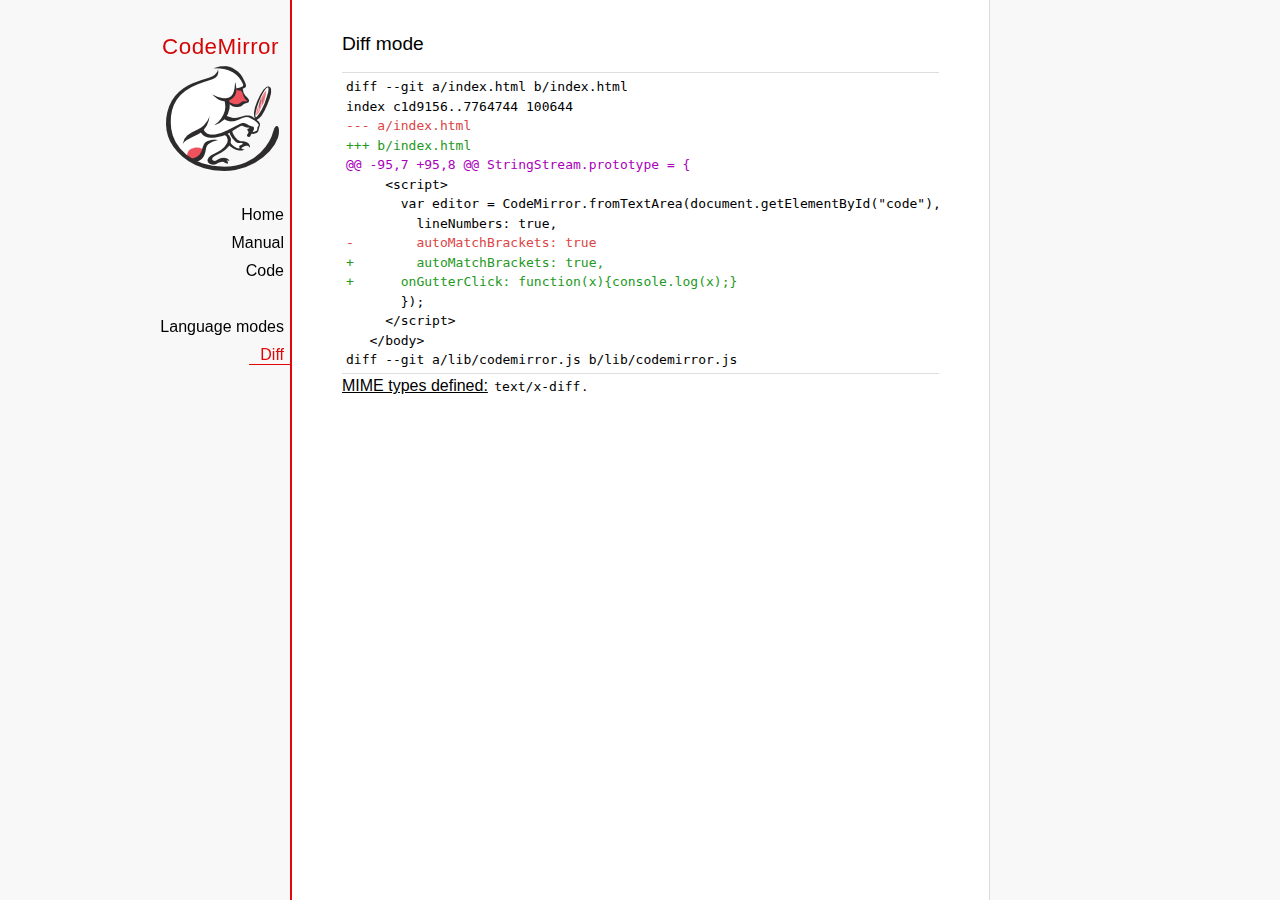
==== codemirror/codemirror-5.60.0/mode/diff/index.html @ b487c50c "1.01a - Initial Commit" ====
<!doctype html>

<title>CodeMirror: Diff mode</title>
<meta charset="utf-8"/>
<link rel=stylesheet href="../../doc/docs.css">

<link rel="stylesheet" href="../../lib/codemirror.css">
<script src="../../lib/codemirror.js"></script>
<script src="diff.js"></script>
<style>
      .CodeMirror {border-top: 1px solid #ddd; border-bottom: 1px solid #ddd;}
      span.cm-meta {color: #a0b !important;}
      span.cm-error { background-color: black; opacity: 0.4;}
      span.cm-error.cm-string { background-color: red; }
      span.cm-error.cm-tag { background-color: #2b2; }
    </style>
<div id=nav>
  <a href="https://codemirror.net"><h1>CodeMirror</h1><img id=logo src="../../doc/logo.png" alt=""></a>

  <ul>
    <li><a href="../../index.html">Home</a>
    <li><a href="../../doc/manual.html">Manual</a>
    <li><a href="https://github.com/codemirror/codemirror">Code</a>
  </ul>
  <ul>
    <li><a href="../index.html">Language modes</a>
    <li><a class=active href="#">Diff</a>
  </ul>
</div>

<article>
<h2>Diff mode</h2>
<form><textarea id="code" name="code">
diff --git a/index.html b/index.html
index c1d9156..7764744 100644
--- a/index.html
+++ b/index.html
@@ -95,7 +95,8 @@ StringStream.prototype = {
     <script>
       var editor = CodeMirror.fromTextArea(document.getElementById("code"), {
         lineNumbers: true,
-        autoMatchBrackets: true
+        autoMatchBrackets: true,
+      onGutterClick: function(x){console.log(x);}
       });
     </script>
   </body>
diff --git a/lib/codemirror.js b/lib/codemirror.js
index 04646a9..9a39cc7 100644
--- a/lib/codemirror.js
+++ b/lib/codemirror.js
@@ -399,10 +399,16 @@ var CodeMirror = (function() {
     }
 
     function onMouseDown(e) {
-      var start = posFromMouse(e), last = start;    
+      var start = posFromMouse(e), last = start, target = e.target();
       if (!start) return;
       setCursor(start.line, start.ch, false);
       if (e.button() != 1) return;
+      if (target.parentNode == gutter) {    
+        if (options.onGutterClick)
+          options.onGutterClick(indexOf(gutter.childNodes, target) + showingFrom);
+        return;
+      }
+
       if (!focused) onFocus();
 
       e.stop();
@@ -808,7 +814,7 @@ var CodeMirror = (function() {
       for (var i = showingFrom; i < showingTo; ++i) {
         var marker = lines[i].gutterMarker;
         if (marker) html.push('<div class="' + marker.style + '">' + htmlEscape(marker.text) + '</div>');
-        else html.push("<div>" + (options.lineNumbers ? i + 1 : "\u00a0") + "</div>");
+        else html.push("<div>" + (options.lineNumbers ? i + options.firstLineNumber : "\u00a0") + "</div>");
       }
       gutter.style.display = "none"; // TODO test whether this actually helps
       gutter.innerHTML = html.join("");
@@ -1371,10 +1377,8 @@ var CodeMirror = (function() {
         if (option == "parser") setParser(value);
         else if (option === "lineNumbers") setLineNumbers(value);
         else if (option === "gutter") setGutter(value);
-        else if (option === "readOnly") options.readOnly = value;
-        else if (option === "indentUnit") {options.indentUnit = indentUnit = value; setParser(options.parser);}
-        else if (/^(?:enterMode|tabMode|indentWithTabs|readOnly|autoMatchBrackets|undoDepth)$/.test(option)) options[option] = value;
-        else throw new Error("Can't set option " + option);
+        else if (option === "indentUnit") {options.indentUnit = value; setParser(options.parser);}
+        else options[option] = value;
       },
       cursorCoords: cursorCoords,
       undo: operation(undo),
@@ -1402,7 +1406,8 @@ var CodeMirror = (function() {
       replaceRange: operation(replaceRange),
 
       operation: function(f){return operation(f)();},
-      refresh: function(){updateDisplay([{from: 0, to: lines.length}]);}
+      refresh: function(){updateDisplay([{from: 0, to: lines.length}]);},
+      getInputField: function(){return input;}
     };
     return instance;
   }
@@ -1420,6 +1425,7 @@ var CodeMirror = (function() {
     readOnly: false,
     onChange: null,
     onCursorActivity: null,
+    onGutterClick: null,
     autoMatchBrackets: false,
     workTime: 200,
     workDelay: 300,
</textarea></form>
    <script>
      var editor = CodeMirror.fromTextArea(document.getElementById("code"), {});
    </script>

    <p><strong>MIME types defined:</strong> <code>text/x-diff</code>.</p>

  </article>
---- codemirror/codemirror-5.60.0/doc/docs.css ----
@font-face {
  font-family: 'Source Sans Pro';
  font-style: normal;
  font-weight: 400;
  src: local('Source Sans Pro'), local('SourceSansPro-Regular'), url(//themes.googleusercontent.com/static/fonts/sourcesanspro/v5/ODelI1aHBYDBqgeIAH2zlBM0YzuT7MdOe03otPbuUS0.woff) format('woff');
}

body, html { margin: 0; padding: 0; height: 100%; }
section, article { display: block; padding: 0; }

body {
  background: #f8f8f8;
  font-family: 'Source Sans Pro', Helvetica, Arial, sans-serif;
  line-height: 1.5;
}

p { margin-top: 0; }

h2, h3, h1 {
  font-weight: normal;
  margin-bottom: .7em;
}
h1 { font-size: 140%; }
h2 { font-size: 120%; }
h3 { font-size: 110%; }
article > h2:first-child, section:first-child > h2 { margin-top: 0; }

#nav h1 {
  margin-right: 12px;
  margin-top: 0;
  margin-bottom: 2px;
  color: #d30707;
  letter-spacing: .5px;
}

a, a:visited, a:link, .quasilink {
  color: #A21313;
}

em {
  padding-right: 2px;
}

.quasilink {
  cursor: pointer;
}

article {
  max-width: 700px;
  margin: 0 0 0 160px;
  border-left: 2px solid #E30808;
  border-right: 1px solid #ddd;
  padding: 30px 50px 100px 50px;
  background: white;
  z-index: 2;
  position: relative;
  min-height: 100%;
  box-sizing: border-box;
  -moz-box-sizing: border-box;
}

#nav {
  position: fixed;
  padding-top: 30px;
  max-height: 100%;
  box-sizing: -moz-border-box;
  box-sizing: border-box;
  overflow-y: auto;
  left: 0; right: none;
  width: 160px;
  text-align: right;
  z-index: 1;
}

@media screen and (min-width: 1000px) {
  article {
    margin: 0 auto;
  }
  #nav {
    right: 50%;
    width: auto;
    border-right: 349px solid transparent;
  }
}

#nav ul {
  display: block;
  margin: 0; padding: 0;
  margin-bottom: 32px;
}

#nav a {
  text-decoration: none;
}

#nav li {
  display: block;
  margin-bottom: 4px;
}

#nav li ul {
  font-size: 80%;
  margin-bottom: 0;
  display: none;
}

#nav li.active ul {
  display: block;
}

#nav li li a {
  padding-right: 20px;
  display: inline-block;
}

#nav ul a {
  color: black;
  padding: 0 7px 1px 11px;
}

#nav ul a.active, #nav ul a:hover {
  border-bottom: 1px solid #E30808;
  margin-bottom: -1px;
  color: #E30808;
}

#logo {
  border: 0;
  margin-right: 12px;
  margin-bottom: 25px;
}

section {
  border-top: 1px solid #E30808;
  margin: 1.5em 0;
}

section.first {
  border: none;
  margin-top: 0;
}

#demo {
  position: relative;
}

#demolist {
  position: absolute;
  right: 5px;
  top: 5px;
  z-index: 25;
}

.yinyang {
  position: absolute;
  top: -10px;
  left: 0; right: 0;
  margin: auto;
  display: block;
  height: 120px;
}

.actions {
  margin: 1em 0 0;
  min-height: 100px;
  position: relative;
}

.actionspicture {
  pointer-events: none;
  position: absolute;
  height: 100px;
  top: 0; left: 0; right: 0;
}

.actionlink {
  pointer-events: auto;
  font-family: arial;
  font-size: 80%;
  font-weight: bold;
  position: absolute;
  top: 0; bottom: 0;
  line-height: 1;
  height: 1em;
  margin: auto;
}

.actionlink.download {
  color: white;
  right: 50%;
  margin-right: 13px;
  text-shadow: -1px 1px 3px #b00, -1px -1px 3px #b00, 1px 0px 3px #b00;
}

.actionlink.fund {
  color: #b00;
  left: 50%;
  margin-left: 15px;
}

.actionlink:hover {
  text-decoration: underline;
}

.actionlink a {
  color: inherit;
}

.actionsleft {
  float: left;
}

.actionsright {
  float: right;
  text-align: right;
}

@media screen and (max-width: 800px) {
  .actions {
    padding-top: 120px;
  }
  .actionsleft, .actionsright {
    float: none;
    text-align: left;
    margin-bottom: 1em;
  }
}

th {
  text-decoration: underline;
  font-weight: normal;
  text-align: left;
}

#features ul {
  list-style: none;
  margin: 0 0 1em;
  padding: 0 0 0 1.2em;
}

#features li:before {
  content: "-";
  width: 1em;
  display: inline-block;
  padding: 0;
  margin: 0;
  margin-left: -1em;
}

.rel {
  margin-bottom: 0;
}
.rel-note {
  margin-top: 0;
  color: #555;
}

pre {
  padding-left: 15px;
  border-left: 2px solid #ddd;
}

code {
  padding: 0 2px;
}

strong {
  text-decoration: underline;
  font-weight: normal;
}

.field {
  border: 1px solid #A21313;
}
---- codemirror/codemirror-5.60.0/lib/codemirror.css ----
/* BASICS */

.CodeMirror {
  /* Set height, width, borders, and global font properties here */
  font-family: monospace;
  height: 300px;
  color: black;
  direction: ltr;
}

/* PADDING */

.CodeMirror-lines {
  padding: 4px 0; /* Vertical padding around content */
}
.CodeMirror pre.CodeMirror-line,
.CodeMirror pre.CodeMirror-line-like {
  padding: 0 4px; /* Horizontal padding of content */
}

.CodeMirror-scrollbar-filler, .CodeMirror-gutter-filler {
  background-color: white; /* The little square between H and V scrollbars */
}

/* GUTTER */

.CodeMirror-gutters {
  border-right: 1px solid #ddd;
  background-color: #f7f7f7;
  white-space: nowrap;
}
.CodeMirror-linenumbers {}
.CodeMirror-linenumber {
  padding: 0 3px 0 5px;
  min-width: 20px;
  text-align: right;
  color: #999;
  white-space: nowrap;
}

.CodeMirror-guttermarker { color: black; }
.CodeMirror-guttermarker-subtle { color: #999; }

/* CURSOR */

.CodeMirror-cursor {
  border-left: 1px solid black;
  border-right: none;
  width: 0;
}
/* Shown when moving in bi-directional text */
.CodeMirror div.CodeMirror-secondarycursor {
  border-left: 1px solid silver;
}
.cm-fat-cursor .CodeMirror-cursor {
  width: auto;
  border: 0 !important;
  background: #7e7;
}
.cm-fat-cursor div.CodeMirror-cursors {
  z-index: 1;
}
.cm-fat-cursor-mark {
  background-color: rgba(20, 255, 20, 0.5);
  -webkit-animation: blink 1.06s steps(1) infinite;
  -moz-animation: blink 1.06s steps(1) infinite;
  animation: blink 1.06s steps(1) infinite;
}
.cm-animate-fat-cursor {
  width: auto;
  border: 0;
  -webkit-animation: blink 1.06s steps(1) infinite;
  -moz-animation: blink 1.06s steps(1) infinite;
  animation: blink 1.06s steps(1) infinite;
  background-color: #7e7;
}
@-moz-keyframes blink {
  0% {}
  50% { background-color: transparent; }
  100% {}
}
@-webkit-keyframes blink {
  0% {}
  50% { background-color: transparent; }
  100% {}
}
@keyframes blink {
  0% {}
  50% { background-color: transparent; }
  100% {}
}

/* Can style cursor different in overwrite (non-insert) mode */
.CodeMirror-overwrite .CodeMirror-cursor {}

.cm-tab { display: inline-block; text-decoration: inherit; }

.CodeMirror-rulers {
  position: absolute;
  left: 0; right: 0; top: -50px; bottom: 0;
  overflow: hidden;
}
.CodeMirror-ruler {
  border-left: 1px solid #ccc;
  top: 0; bottom: 0;
  position: absolute;
}

/* DEFAULT THEME */

.cm-s-default .cm-header {color: blue;}
.cm-s-default .cm-quote {color: #090;}
.cm-negative {color: #d44;}
.cm-positive {color: #292;}
.cm-header, .cm-strong {font-weight: bold;}
.cm-em {font-style: italic;}
.cm-link {text-decoration: underline;}
.cm-strikethrough {text-decoration: line-through;}

.cm-s-default .cm-keyword {color: #708;}
.cm-s-default .cm-atom {color: #219;}
.cm-s-default .cm-number {color: #164;}
.cm-s-default .cm-def {color: #00f;}
.cm-s-default .cm-variable,
.cm-s-default .cm-punctuation,
.cm-s-default .cm-property,
.cm-s-default .cm-operator {}
.cm-s-default .cm-variable-2 {color: #05a;}
.cm-s-default .cm-variable-3, .cm-s-default .cm-type {color: #085;}
.cm-s-default .cm-comment {color: #a50;}
.cm-s-default .cm-string {color: #a11;}
.cm-s-default .cm-string-2 {color: #f50;}
.cm-s-default .cm-meta {color: #555;}
.cm-s-default .cm-qualifier {color: #555;}
.cm-s-default .cm-builtin {color: #30a;}
.cm-s-default .cm-bracket {color: #997;}
.cm-s-default .cm-tag {color: #170;}
.cm-s-default .cm-attribute {color: #00c;}
.cm-s-default .cm-hr {color: #999;}
.cm-s-default .cm-link {color: #00c;}

.cm-s-default .cm-error {color: #f00;}
.cm-invalidchar {color: #f00;}

.CodeMirror-composing { border-bottom: 2px solid; }

/* Default styles for common addons */

div.CodeMirror span.CodeMirror-matchingbracket {color: #0b0;}
div.CodeMirror span.CodeMirror-nonmatchingbracket {color: #a22;}
.CodeMirror-matchingtag { background: rgba(255, 150, 0, .3); }
.CodeMirror-activeline-background {background: #e8f2ff;}

/* STOP */

/* The rest of this file contains styles related to the mechanics of
   the editor. You probably shouldn't touch them. */

.CodeMirror {
  position: relative;
  overflow: hidden;
  background: white;
}

.CodeMirror-scroll {
  overflow: scroll !important; /* Things will break if this is overridden */
  /* 50px is the magic margin used to hide the element's real scrollbars */
  /* See overflow: hidden in .CodeMirror */
  margin-bottom: -50px; margin-right: -50px;
  padding-bottom: 50px;
  height: 100%;
  outline: none; /* Prevent dragging from highlighting the element */
  position: relative;
}
.CodeMirror-sizer {
  position: relative;
  border-right: 50px solid transparent;
}

/* The fake, visible scrollbars. Used to force redraw during scrolling
   before actual scrolling happens, thus preventing shaking and
   flickering artifacts. */
.CodeMirror-vscrollbar, .CodeMirror-hscrollbar, .CodeMirror-scrollbar-filler, .CodeMirror-gutter-filler {
  position: absolute;
  z-index: 6;
  display: none;
  outline: none;
}
.CodeMirror-vscrollbar {
  right: 0; top: 0;
  overflow-x: hidden;
  overflow-y: scroll;
}
.CodeMirror-hscrollbar {
  bottom: 0; left: 0;
  overflow-y: hidden;
  overflow-x: scroll;
}
.CodeMirror-scrollbar-filler {
  right: 0; bottom: 0;
}
.CodeMirror-gutter-filler {
  left: 0; bottom: 0;
}

.CodeMirror-gutters {
  position: absolute; left: 0; top: 0;
  min-height: 100%;
  z-index: 3;
}
.CodeMirror-gutter {
  white-space: normal;
  height: 100%;
  display: inline-block;
  vertical-align: top;
  margin-bottom: -50px;
}
.CodeMirror-gutter-wrapper {
  position: absolute;
  z-index: 4;
  background: none !important;
  border: none !important;
}
.CodeMirror-gutter-background {
  position: absolute;
  top: 0; bottom: 0;
  z-index: 4;
}
.CodeMirror-gutter-elt {
  position: absolute;
  cursor: default;
  z-index: 4;
}
.CodeMirror-gutter-wrapper ::selection { background-color: transparent }
.CodeMirror-gutter-wrapper ::-moz-selection { background-color: transparent }

.CodeMirror-lines {
  cursor: text;
  min-height: 1px; /* prevents collapsing before first draw */
}
.CodeMirror pre.CodeMirror-line,
.CodeMirror pre.CodeMirror-line-like {
  /* Reset some styles that the rest of the page might have set */
  -moz-border-radius: 0; -webkit-border-radius: 0; border-radius: 0;
  border-width: 0;
  background: transparent;
  font-family: inherit;
  font-size: inherit;
  margin: 0;
  white-space: pre;
  word-wrap: normal;
  line-height: inherit;
  color: inherit;
  z-index: 2;
  position: relative;
  overflow: visible;
  -webkit-tap-highlight-color: transparent;
  -webkit-font-variant-ligatures: contextual;
  font-variant-ligatures: contextual;
}
.CodeMirror-wrap pre.CodeMirror-line,
.CodeMirror-wrap pre.CodeMirror-line-like {
  word-wrap: break-word;
  white-space: pre-wrap;
  word-break: normal;
}

.CodeMirror-linebackground {
  position: absolute;
  left: 0; right: 0; top: 0; bottom: 0;
  z-index: 0;
}

.CodeMirror-linewidget {
  position: relative;
  z-index: 2;
  padding: 0.1px; /* Force widget margins to stay inside of the container */
}

.CodeMirror-widget {}

.CodeMirror-rtl pre { direction: rtl; }

.CodeMirror-code {
  outline: none;
}

/* Force content-box sizing for the elements where we expect it */
.CodeMirror-scroll,
.CodeMirror-sizer,
.CodeMirror-gutter,
.CodeMirror-gutters,
.CodeMirror-linenumber {
  -moz-box-sizing: content-box;
  box-sizing: content-box;
}

.CodeMirror-measure {
  position: absolute;
  width: 100%;
  height: 0;
  overflow: hidden;
  visibility: hidden;
}

.CodeMirror-cursor {
  position: absolute;
  pointer-events: none;
}
.CodeMirror-measure pre { position: static; }

div.CodeMirror-cursors {
  visibility: hidden;
  position: relative;
  z-index: 3;
}
div.CodeMirror-dragcursors {
  visibility: visible;
}

.CodeMirror-focused div.CodeMirror-cursors {
  visibility: visible;
}

.CodeMirror-selected { background: #d9d9d9; }
.CodeMirror-focused .CodeMirror-selected { background: #d7d4f0; }
.CodeMirror-crosshair { cursor: crosshair; }
.CodeMirror-line::selection, .CodeMirror-line > span::selection, .CodeMirror-line > span > span::selection { background: #d7d4f0; }
.CodeMirror-line::-moz-selection, .CodeMirror-line > span::-moz-selection, .CodeMirror-line > span > span::-moz-selection { background: #d7d4f0; }

.cm-searching {
  background-color: #ffa;
  background-color: rgba(255, 255, 0, .4);
}

/* Used to force a border model for a node */
.cm-force-border { padding-right: .1px; }

@media print {
  /* Hide the cursor when printing */
  .CodeMirror div.CodeMirror-cursors {
    visibility: hidden;
  }
}

/* See issue #2901 */
.cm-tab-wrap-hack:after { content: ''; }

/* Help users use markselection to safely style text background */
span.CodeMirror-selectedtext { background: none; }
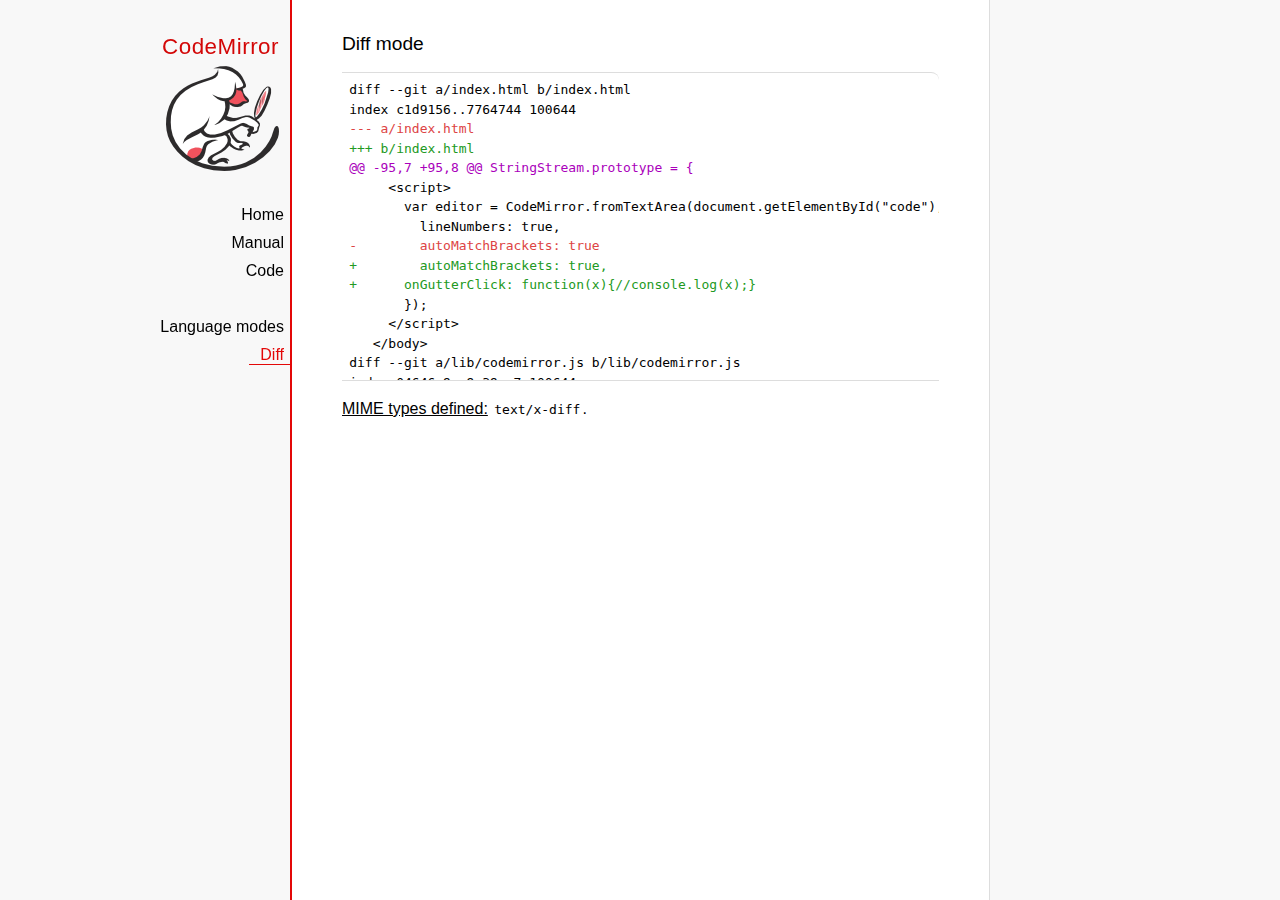
==== commit acf2085e: "1.07a" ====
--- a/codemirror/codemirror-5.60.0/mode/diff/index.html
+++ b/codemirror/codemirror-5.60.0/mode/diff/index.html
@@ -41,7 +41,7 @@
          lineNumbers: true,
 -        autoMatchBrackets: true
 +        autoMatchBrackets: true,
-+      onGutterClick: function(x){console.log(x);}
++      onGutterClick: function(x){//console.log(x);}
        });
      </script>
    </body>
--- a/codemirror/codemirror-5.60.0/lib/codemirror.css
+++ b/codemirror/codemirror-5.60.0/lib/codemirror.css
@@ -4,8 +4,12 @@
   /* Set height, width, borders, and global font properties here */
   font-family: monospace;
   height: 300px;
+  /* width:90%; */
   color: black;
   direction: ltr;
+  margin:0 0 1rem 0;
+  padding:0.2rem;
+  border-top-right-radius: 0.5rem;
 }
 
 /* PADDING */
